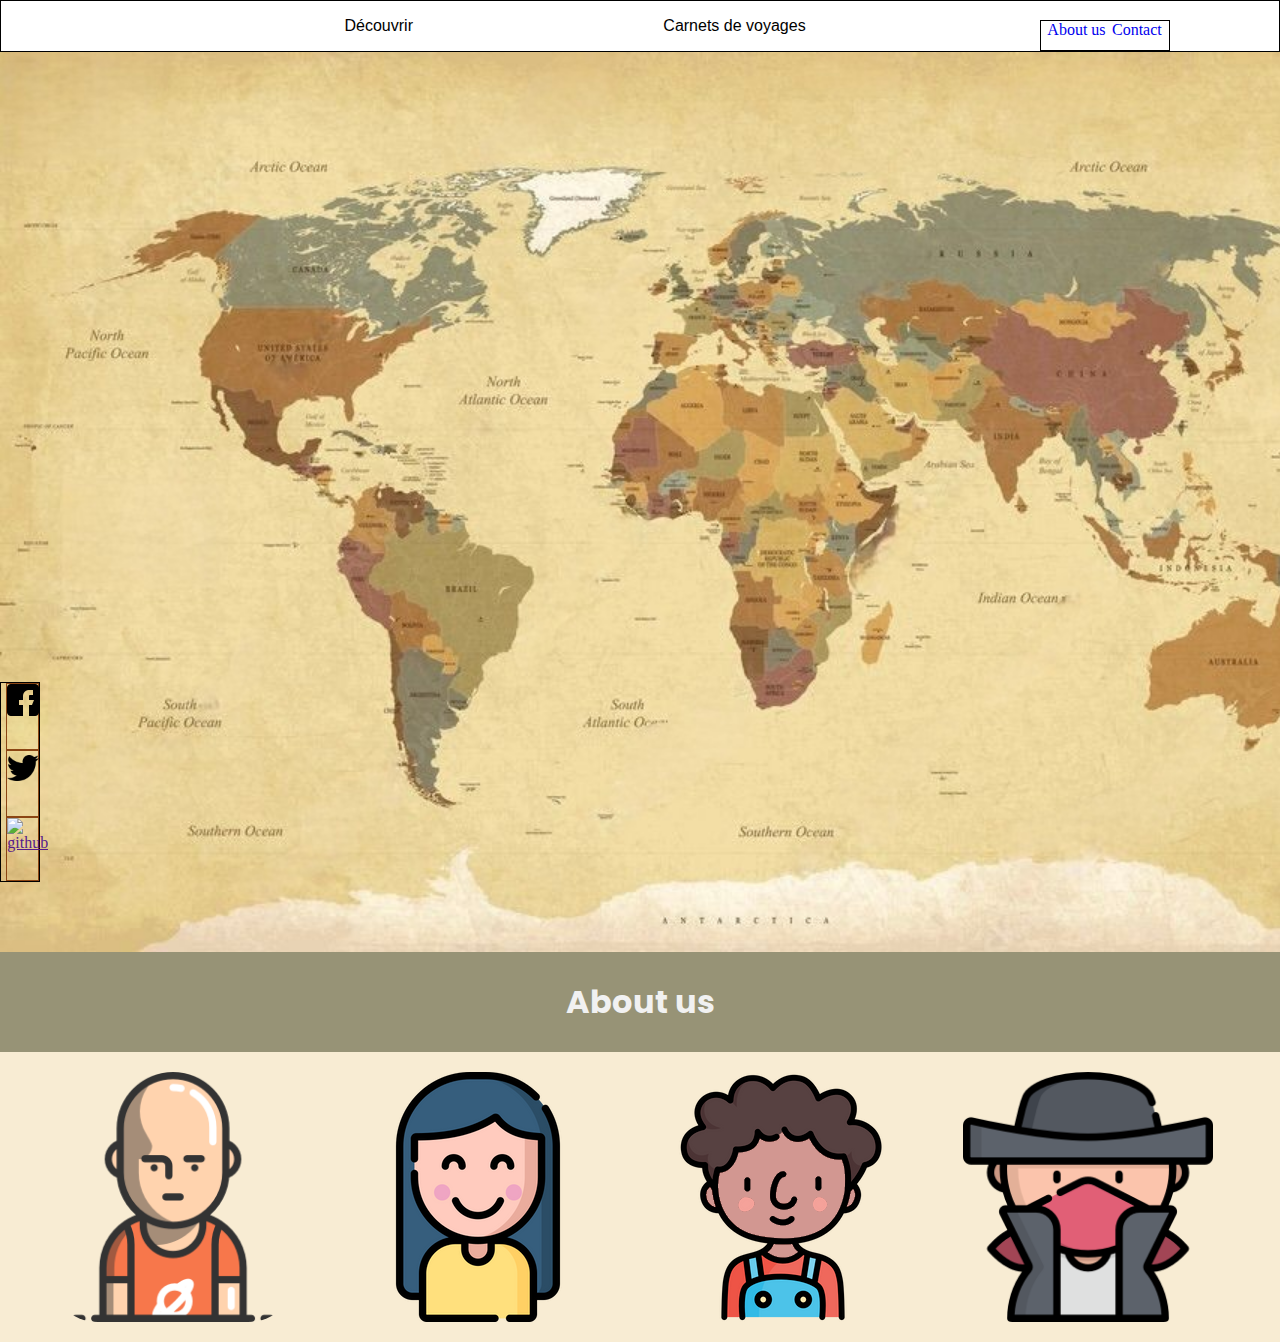
==== index.html @ 688f8a5d "first_commit_creation_allemagne.html/.css" ====
<!DOCTYPE html>

<html lang="fr">
  <head>
    <meta charset="UTF-8" />
    <meta http-equiv="X-UA-Compatible" content="IE=edge" />
    <meta name="viewport" content="width=device-width, initial-scale=1.0" />
    <!-- *****************:link-css**************** -->
    <link rel="stylesheet" href="voyages.css" />
    <!-- *****************:titre-page******************* -->
    <title>Itinérances</title>
  </head>

  <body>

    <header>

      <!-- img liens vers accueil ajouter -->


      <a href="index.html"><img src="./img/unnamed.png" alt="" width="50px" height="auto"/></a>

      <!-- premier menu déroulant ( découvir) -->


      <nav class="dropdown">

            <button class="dropbtn">Découvrir</button>
            
            <div class="dropdown-content">
            <a href="#">Afrique</a>
            <a href="#">Amérique</a>
            <a href="#">Asie</a>
            <a href="#">Europe</a>

            </div>
      </nav>

      <!-- second menu déroulant (Carnet de voyage) -->
      <nav class="dropdown_name">
        <button class="dropbtn_name">Carnets de voyages</button>
        <div class="dropdown-content_name">
          <a href="#">Amine</a>
          <a href="#">Anaïs</a>
          <a href="#">Medhi</a>
          <a href="#">Sylvain</a>
        </div>
      </nav>

      <div class="alone_links">
        <a href="#">About us</a>
        <a href="#">Contact</a>
      </div>
    </header>
    <!-- ***********hero-container*********** -->

    <section class="hero-container">
      <div class="social-container">
        <a href=""><img src="img/facebook.png" alt="facebook" /> </a>
        <a href=""><img src="img/twitter.png" alt="instagram" /> </a>
        <a href=""><img src="img/github.png" alt="github" /> </a>
      </div>
    </section>

   
<div class="aboutus_banner">
    <h1>About us</h1>
</div>

<div class="cards_container">

    <div class="flip_card">
        <div class="flip_card_inner">
            <div class="flip_card_front">
                <img src="/img/mehdi.png" alt="Avatar de Mehdi Romdhani" style="width: 250px;height: 250px;">
            </div>
            <div class="flip_card_back">
                <h3>Mehdi</h3>
                <p>Je suis le formidable Mehdi !</p>
                <a href="allemagne.html">Mon carnet de voyage</a>
            </div>
        </div>
    </div>

        <div class="flip_card">
        <div class="flip_card_inner">
            <div class="flip_card_front">
                <img src="/img/anais.png" alt="Avatar de Anaïs Labit" style="width: 250px;height: 250px;">
            </div>
            <div class="flip_card_back">
                <h3>Anaïs</h3>
                <p>Je suis la formidable Anaïs !</p>
                <a href="cambodge.html">Mon carnet de voyage</a>
            </div>
        </div>
    </div>

    <div class="flip_card">
        <div class="flip_card_inner">
            <div class="flip_card_front">
                <img src="/img/amine.png" alt="Avatar de Mohamed-El-Amine Necib" style="width: 250px;height: 250px;">
            </div>
            <div class="flip_card_back">
                <h3>Mohamed el-Amine</h3>
                <p>Je suis le formidable Mohamed el-Amine Necib !</p>
                <a href="algerie.html">Mon carnet de voyage</a>
            </div>
        </div>
    </div>

    <div class="flip_card">
        <div class="flip_card_inner">
            <div class="flip_card_front">
                <img src="/img/sylvain.png" alt="Avatar de Sylvain Mihut" style="width: 250px;height: 250px;">
            </div>
            <div class="flip_card_back">
                <h3>Sylvain</h3>
                <p>Je suis le formidable Sylvain Mihut !</p>
                <a href="mexique.html">Mon carnet de voyage</a>
            </div>
        </div>
    </div>


    </div>

        
        </div>
      </div>
    </div>
  </body>
</html>
---- voyages.css ----
/* <==== Import du font à partir de google ====> */

@import url("https://fonts.googleapis.com/css2?family=Poppins:ital,wght@0,100;0,200;0,300;0,400;0,500;0,600;0,700;0,800;0,900;1,100;1,200;1,300;1,400;1,500;1,600;1,700;1,800;1,900&display=swap");

/* <===== Déclarations des variables dans le ROOT ======> */

:root {

  margin: 0;
  padding: 0;
  box-sizing: border-box;

  --font: "Poppins", sans-serif;
  --text-color: #574f57;
  --text-hover: #979376;
  --primary-color: #f8ecd3;

  /* Créer une classe avec la couleur et la taille d'espacement des lettres si besoin*/

  --desc-color: #a2a2a2;
}

body {
  margin: 0;
  padding: 0;
}

/* ////////////hero-container///////////// */

.hero-container {
  background-image: url("img/world_map.jpg");
  background-repeat: no-repeat;
  background-size: cover;

  display: flex;
  flex-direction: row;

  width: 100%;
  height: 100vh;
  position: relative;
}

/* /////////////Social-container////////////: */

.social-container {
  border: 1px solid black;

  display: flex;
  flex-direction: column;
  justify-content: flex-end;
  position: absolute;
  width: 3%;
  top: 70%;
}

.social-container a {
  border: 1px solid saddlebrown;
  padding-bottom: 75%;
  
  margin-left: 14%;
 

} 

.social-container a{ 
    
    border: 1px solid saddlebrown;
    padding-bottom: 75%;
    margin-left: 14%;
    

}

.social-container img {
  width: 32px;
  height: 32px;
}

.dropbtn,
.dropbtn_name {
  background-color: white;
  color: black;
  padding: 16px;
  font-size: 16px;
  border: none;
}

.dropdown,
.dropdown_name {
  position: relative;
  display: inline-block;
}

.dropdown-content,
.dropdown-content_name {
  display: none;
  position: absolute;
  background-color: #f1f1f1;
  min-width: 160px;
  box-shadow: 0px 8px 16px 0px rgba(251, 251, 251, 0.2);
  z-index: 1;
}

.dropdown-content a,
.dropdown-content_name a {
  color: #6e6e6e;
  padding: 12px 16px;
  text-decoration: none;
  display: block;
}

.dropdown-content,
.dropdown-content_name a:hover {
  background-color: #ddd;
}

.dropdown:hover .dropdown-content,
.dropdown_name:hover .dropdown-content_name {
  display: block;
}

.dropdown:hover .dropbtn,
.dropdown_name:hover .dropbtn_name {
  background-color: #6e6e6e;
}

header {
  display: flex;
  justify-content: space-around;
  border: 1px solid black;
}

.alone_links {
  margin-top: 1.5%;
  text-decoration: none;
  font-size: 16px;
  display: flex;
  flex-direction: row;
  border: 1px solid black;
  width: 10%;
}

.alone_links a {
  text-decoration: none;
  padding-left: 5%;
}

header img {
  margin-top: 1%;
}

/* /////////////About_us///////////: */

/*  définir les proporités du container .flip_card */
.flip_card {
  background-color: transparent;
  width: 250px;
  height: 250px;
  perspective: 1000px;
}

/* containeur de l'avant et l'arrière de la card */
.flip_card_inner {
  position: relative;
  width: 100%;
  height: 100%;
  text-align: center;
  transition: transform 0.8s;
  transform-style: preserve-3d;
}

/* tourner à 180° sur soi même quand hover sur lee container .flip_card */
.flip_card:hover .flip_card_inner {
  transform: rotateY(180deg);
}

/* placer l'avant et l'arrière de la card */
.flip_card_front,
.flip_card_back {
  position: absolute;
  width: 100%;
  height: 100%;
  backface-visibility: hidden;
  border-radius: 50px;
}

/* définir les propriétés du back de la card */
.flip_card_back {
  background-color: white;
  color: var(--text-color);
  transform: rotateY(180deg);
}

/* positionner les cartes côte à côte */
.cards_container {
  display: flex;
  flex-direction: row;
  justify-content: space-around;
  padding: 20px;
  padding-right: 40px;
  background-color: var(--primary-color);
  font-family: var(--font);
}

.cards_container a{
  text-decoration: none;
  color: var(--text-hover);
}


.flip_card_front img{
    border-radius: 50px;
}

.aboutus_banner {
  background-color: var(--text-hover);
  display: flex;
  justify-content: center;
  align-items: center;
  height: 100px;
  color: #f1f1f1;
  font-family: var(--font);

}
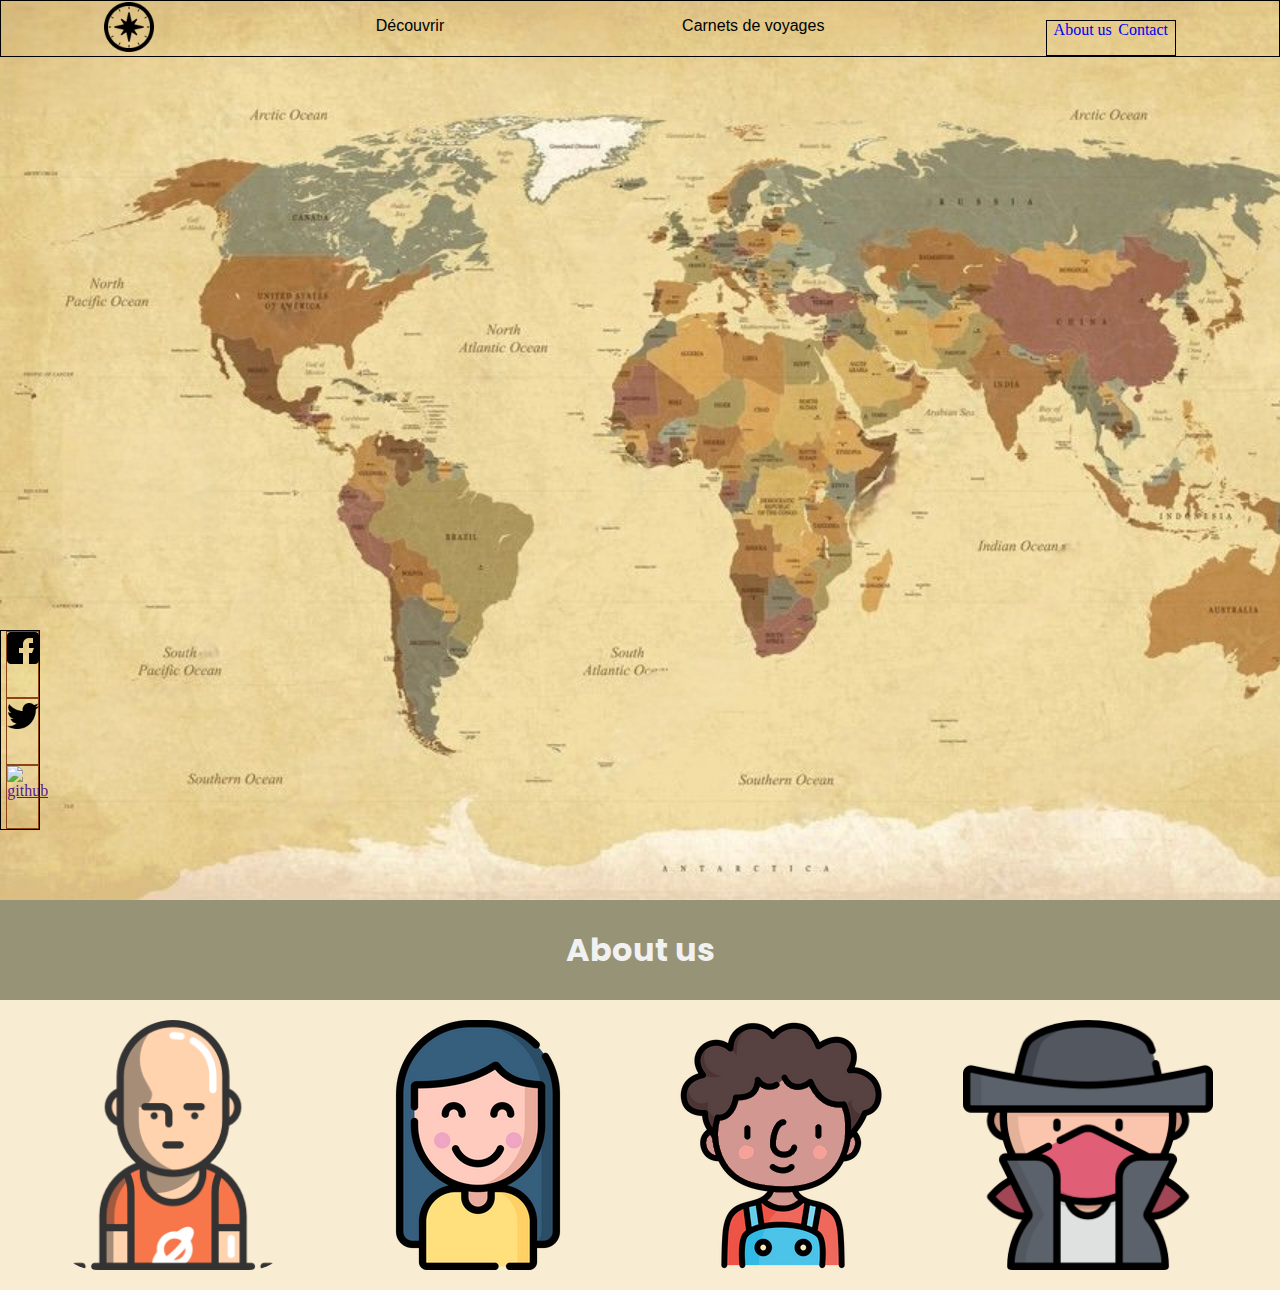
==== commit 493a8349: "first_commit_allemagne.html/.css" ====
--- a/index.html
+++ b/index.html
@@ -12,50 +12,44 @@
   </head>
 
   <body>
+      <!-- ***********hero-container*********** -->
+      
+      <section class="hero-container">
+          <header>
+            
+            <!-- img liens vers accueil ajouter -->
+            <a href="index.html"
+              ><img src="./img/boussole-rose-des-vents.png" alt="" width="50px" height="auto"
+            /></a>
+        
+            <!-- premier menu déroulant ( découvir) -->
+            <nav class="dropdown">
+              <button class="dropbtn">Découvrir</button>
+              <div class="dropdown-content">
+                <a href="#">Afrique</a>
+                <a href="#">Amérique</a>
+                <a href="#">Asie</a>
+                <a href="#">Europe</a>
+              </div>
+            </nav>
+            <!-- second menu déroulant (Carnet de voyage) -->
+            <nav class="dropdown_name">
+              <button class="dropbtn_name">Carnets de voyages</button>
+              <div class="dropdown-content_name">
+                <a href="#">Amine</a>
+                <a href="#">Anaïs</a>
+                <a href="#">Medhi</a>
+                <a href="#">Sylvain</a>
+              </div>
+            </nav>
+        
+            <div class="alone_links">
+              <a href="#">About us</a>
+              <a href="#">Contact</a>
+            </div>
+          </header>
 
-    <header>
-
-      <!-- img liens vers accueil ajouter -->
-
-
-      <a href="index.html"><img src="./img/unnamed.png" alt="" width="50px" height="auto"/></a>
-
-      <!-- premier menu déroulant ( découvir) -->
-
-
-      <nav class="dropdown">
-
-            <button class="dropbtn">Découvrir</button>
-            
-            <div class="dropdown-content">
-            <a href="#">Afrique</a>
-            <a href="#">Amérique</a>
-            <a href="#">Asie</a>
-            <a href="#">Europe</a>
-
-            </div>
-      </nav>
-
-      <!-- second menu déroulant (Carnet de voyage) -->
-      <nav class="dropdown_name">
-        <button class="dropbtn_name">Carnets de voyages</button>
-        <div class="dropdown-content_name">
-          <a href="#">Amine</a>
-          <a href="#">Anaïs</a>
-          <a href="#">Medhi</a>
-          <a href="#">Sylvain</a>
-        </div>
-      </nav>
-
-      <div class="alone_links">
-        <a href="#">About us</a>
-        <a href="#">Contact</a>
-      </div>
-    </header>
-    <!-- ***********hero-container*********** -->
-
-    <section class="hero-container">
-      <div class="social-container">
+          <div class="social-container">
         <a href=""><img src="img/facebook.png" alt="facebook" /> </a>
         <a href=""><img src="img/twitter.png" alt="instagram" /> </a>
         <a href=""><img src="img/github.png" alt="github" /> </a>
--- a/voyages.css
+++ b/voyages.css
@@ -8,8 +8,6 @@
 
   margin: 0;
   padding: 0;
-  box-sizing: border-box;
-
   --font: "Poppins", sans-serif;
   --text-color: #574f57;
   --text-hover: #979376;
@@ -32,8 +30,8 @@
   background-repeat: no-repeat;
   background-size: cover;
 
-  display: flex;
-  flex-direction: row;
+  /* display: flex;
+  flex-direction: row; */
 
   width: 100%;
   height: 100vh;
@@ -56,19 +54,10 @@
 .social-container a {
   border: 1px solid saddlebrown;
   padding-bottom: 75%;
-  
+  /* padding-top: 50%; */
+  /* padding-left: 50%; */
   margin-left: 14%;
- 
-
-} 
-
-.social-container a{ 
-    
-    border: 1px solid saddlebrown;
-    padding-bottom: 75%;
-    margin-left: 14%;
-    
-
+  /* top:40%; */
 }
 
 .social-container img {
@@ -78,7 +67,7 @@
 
 .dropbtn,
 .dropbtn_name {
-  background-color: white;
+  background-color: rgba(255, 255, 255, 0);
   color: black;
   padding: 16px;
   font-size: 16px;
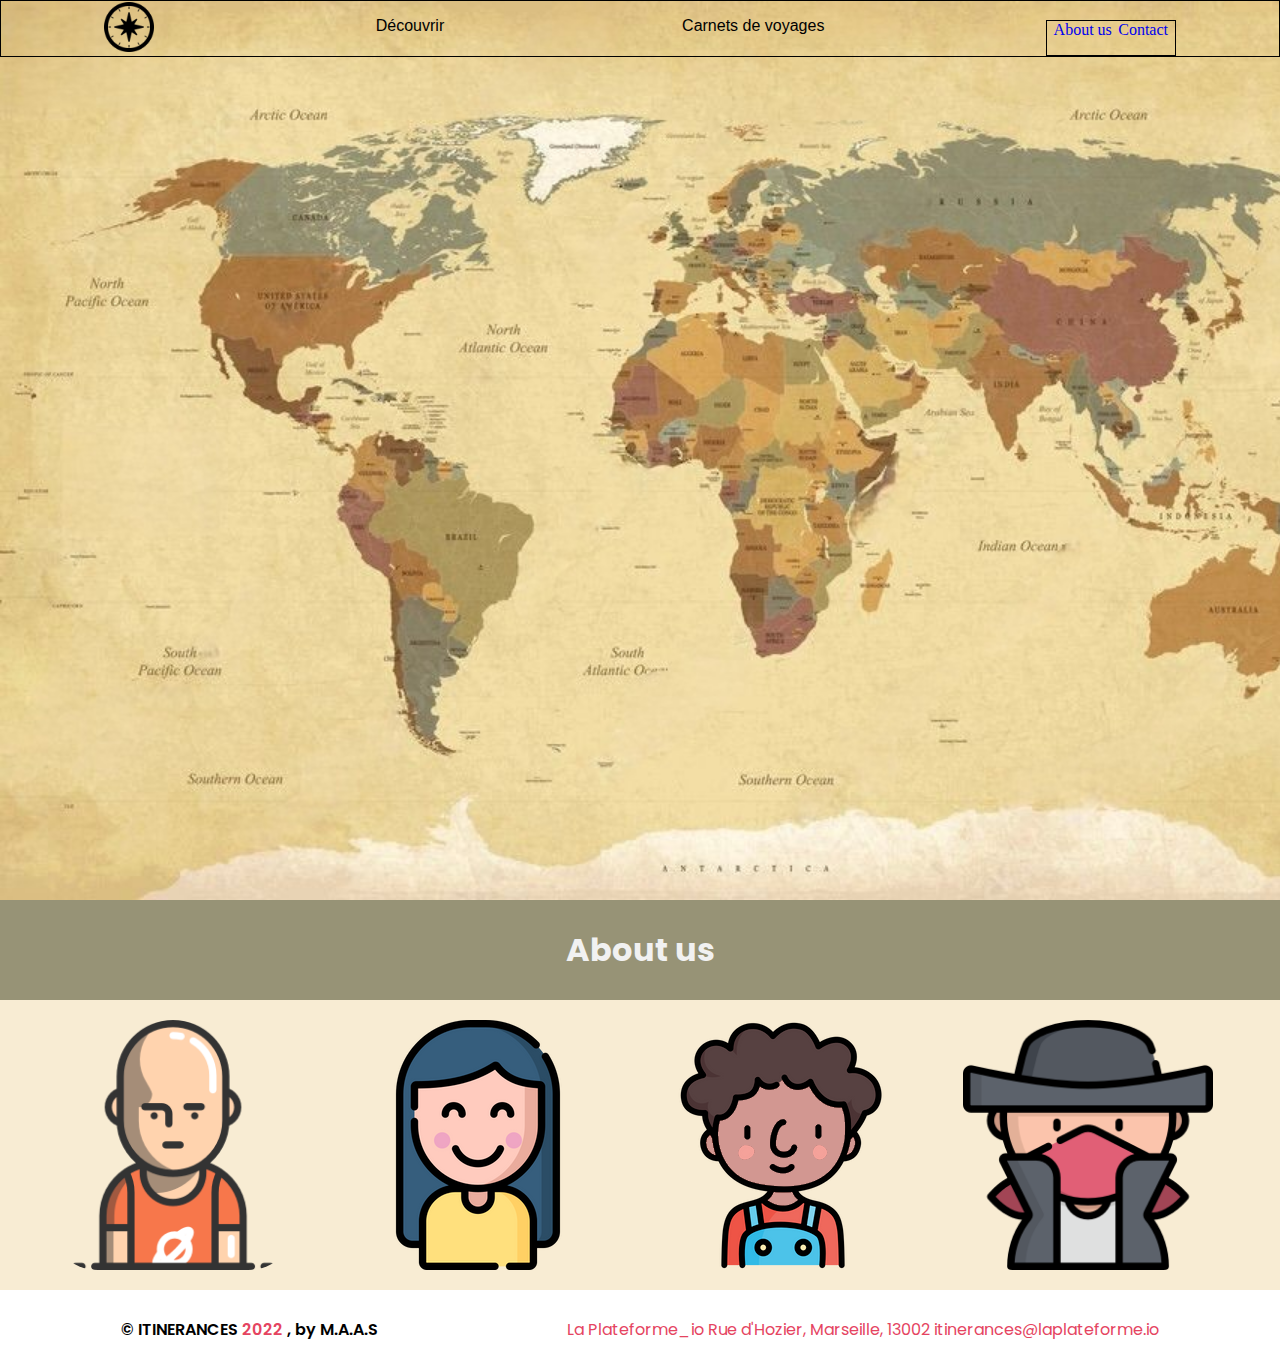
==== commit 2f7c2cf8: "mise en lien des différentes pages entre elles + ajout des social medias" ====
--- a/index.html
+++ b/index.html
@@ -26,39 +26,34 @@
             <nav class="dropdown">
               <button class="dropbtn">Découvrir</button>
               <div class="dropdown-content">
-                <a href="#">Afrique</a>
-                <a href="#">Amérique</a>
-                <a href="#">Asie</a>
-                <a href="#">Europe</a>
+                <a href="/algerie.html">Afrique</a>
+                <a href="/mexique.html">Amérique</a>
+                <a href="/cambodge.html">Asie</a>
+                <a href="/allemagne.html">Europe</a>
               </div>
             </nav>
             <!-- second menu déroulant (Carnet de voyage) -->
             <nav class="dropdown_name">
               <button class="dropbtn_name">Carnets de voyages</button>
               <div class="dropdown-content_name">
-                <a href="#">Amine</a>
-                <a href="#">Anaïs</a>
-                <a href="#">Medhi</a>
-                <a href="#">Sylvain</a>
+                <a href="/algerie.html">Amine</a>
+                <a href="/cambodge.html">Anaïs</a>
+                <a href="/allemagne.html">Medhi</a>
+                <a href="/mexique.html">Sylvain</a>
               </div>
             </nav>
         
             <div class="alone_links">
-              <a href="#">About us</a>
-              <a href="#">Contact</a>
+              <a href="index.html#aboutus">About us</a>
+              <a href="/contact.html">Contact</a>
             </div>
           </header>
 
-          <div class="social-container">
-        <a href=""><img src="img/facebook.png" alt="facebook" /> </a>
-        <a href=""><img src="img/twitter.png" alt="instagram" /> </a>
-        <a href=""><img src="img/github.png" alt="github" /> </a>
-      </div>
     </section>
 
    
 <div class="aboutus_banner">
-    <h1>About us</h1>
+    <h1 id="aboutus">About us</h1>
 </div>
 
 <div class="cards_container">
@@ -71,7 +66,7 @@
             <div class="flip_card_back">
                 <h3>Mehdi</h3>
                 <p>Je suis le formidable Mehdi !</p>
-                <a href="allemagne.html">Mon carnet de voyage</a>
+                <a href="/allemagne.html">Mon carnet de voyage</a>
             </div>
         </div>
     </div>
@@ -84,7 +79,7 @@
             <div class="flip_card_back">
                 <h3>Anaïs</h3>
                 <p>Je suis la formidable Anaïs !</p>
-                <a href="cambodge.html">Mon carnet de voyage</a>
+                <a href="/cambodge.html">Mon carnet de voyage</a>
             </div>
         </div>
     </div>
@@ -97,7 +92,7 @@
             <div class="flip_card_back">
                 <h3>Mohamed el-Amine</h3>
                 <p>Je suis le formidable Mohamed el-Amine Necib !</p>
-                <a href="algerie.html">Mon carnet de voyage</a>
+                <a href="/algerie.html">Mon carnet de voyage</a>
             </div>
         </div>
     </div>
@@ -110,17 +105,33 @@
             <div class="flip_card_back">
                 <h3>Sylvain</h3>
                 <p>Je suis le formidable Sylvain Mihut !</p>
-                <a href="mexique.html">Mon carnet de voyage</a>
+                <a href="/mexique.html">Mon carnet de voyage</a>
             </div>
         </div>
     </div>
+    </div>
 
-
-    </div>
+    
 
         
         </div>
       </div>
     </div>
+
+        <footer>
+      <div>
+        <p>
+          &copy; ITINERANCES
+          <span class="year">2022</span>
+          , by M.A.A.S
+        </p>
+      </div>
+      <div>
+        <span>La Plateforme_io</span>
+        <span>Rue d'Hozier, Marseille, 13002</span>
+        <span>itinerances@laplateforme.io</span>
+      </div>
+    </footer>
+    </div>
   </body>
 </html>
--- a/voyages.css
+++ b/voyages.css
@@ -5,7 +5,6 @@
 /* <===== Déclarations des variables dans le ROOT ======> */
 
 :root {
-
   margin: 0;
   padding: 0;
   --font: "Poppins", sans-serif;
@@ -17,6 +16,8 @@
 
   --desc-color: #a2a2a2;
 }
+
+/* <======= PAGE ACCUEIL ======> */
 
 body {
   margin: 0;
@@ -191,14 +192,13 @@
   font-family: var(--font);
 }
 
-.cards_container a{
+.cards_container a {
   text-decoration: none;
   color: var(--text-hover);
 }
 
-
-.flip_card_front img{
-    border-radius: 50px;
+.flip_card_front img {
+  border-radius: 50px;
 }
 
 .aboutus_banner {
@@ -209,5 +209,96 @@
   height: 100px;
   color: #f1f1f1;
   font-family: var(--font);
-
-}
+}
+
+/* <======= PAGE CONTACT ======> */
+
+.form_container {
+  display: flex;
+  justify-content: center;
+  padding: 30px;
+  width: 100vw;
+  height: 100%;
+  background-image: url(img/world_map.jpg)
+}
+
+.form {
+  border-radius: 10px;
+  background-color: var(--primary-color);
+  padding: 20px;
+  display: flex;
+  flex-wrap: wrap;
+  justify-content: flex-end;
+  align-items: center;
+  max-width: 60%;
+  opacity: 0.9;
+}
+.form_container .form .subject {
+  background-color: red;
+}
+
+input[type="text"],
+select,
+textarea {
+  background-color: white;
+  font-family: var(--font);
+  font-size: 15px;
+  color: var(--text-color);
+  width: 100%;
+  padding: 12px;
+  outline: none;
+  border: var(--text-color);
+  border-radius: 5px;
+  box-sizing: border-box;
+  margin-top: 5px;
+  margin-bottom: 15px;
+  resize: vertical;
+}
+
+input[type="submit"] {
+  background-color: var(--text-color);
+  box-shadow: 0 0 10px var(--primary-color);
+  color: white;
+  font-size: 15px;
+  padding: 12px 30px;
+  border-radius: 5px;
+  outline: none;
+  border: #e1dcc6;
+  cursor: pointer;
+}
+
+input[type="submit"]:hover {
+  background-color: var(--text-hover);
+}
+
+/* <===== FOOTER ======> */
+
+
+footer {
+  font-family: var(--font);
+  padding: 1.7em;
+  display: flex;
+  justify-content: space-around;
+
+  align-items: center;
+}
+
+footer p {
+  font-weight: 600;
+  margin: 0;
+}
+
+footer span {
+  color: #e54461;
+}
+
+footer > div:nth-child(3) a {
+  font-size: 1.2em;
+  margin: 0 0.5em;
+}
+
+hr {
+  width: 90%;
+  border: 1px #eee solid;
+}
+
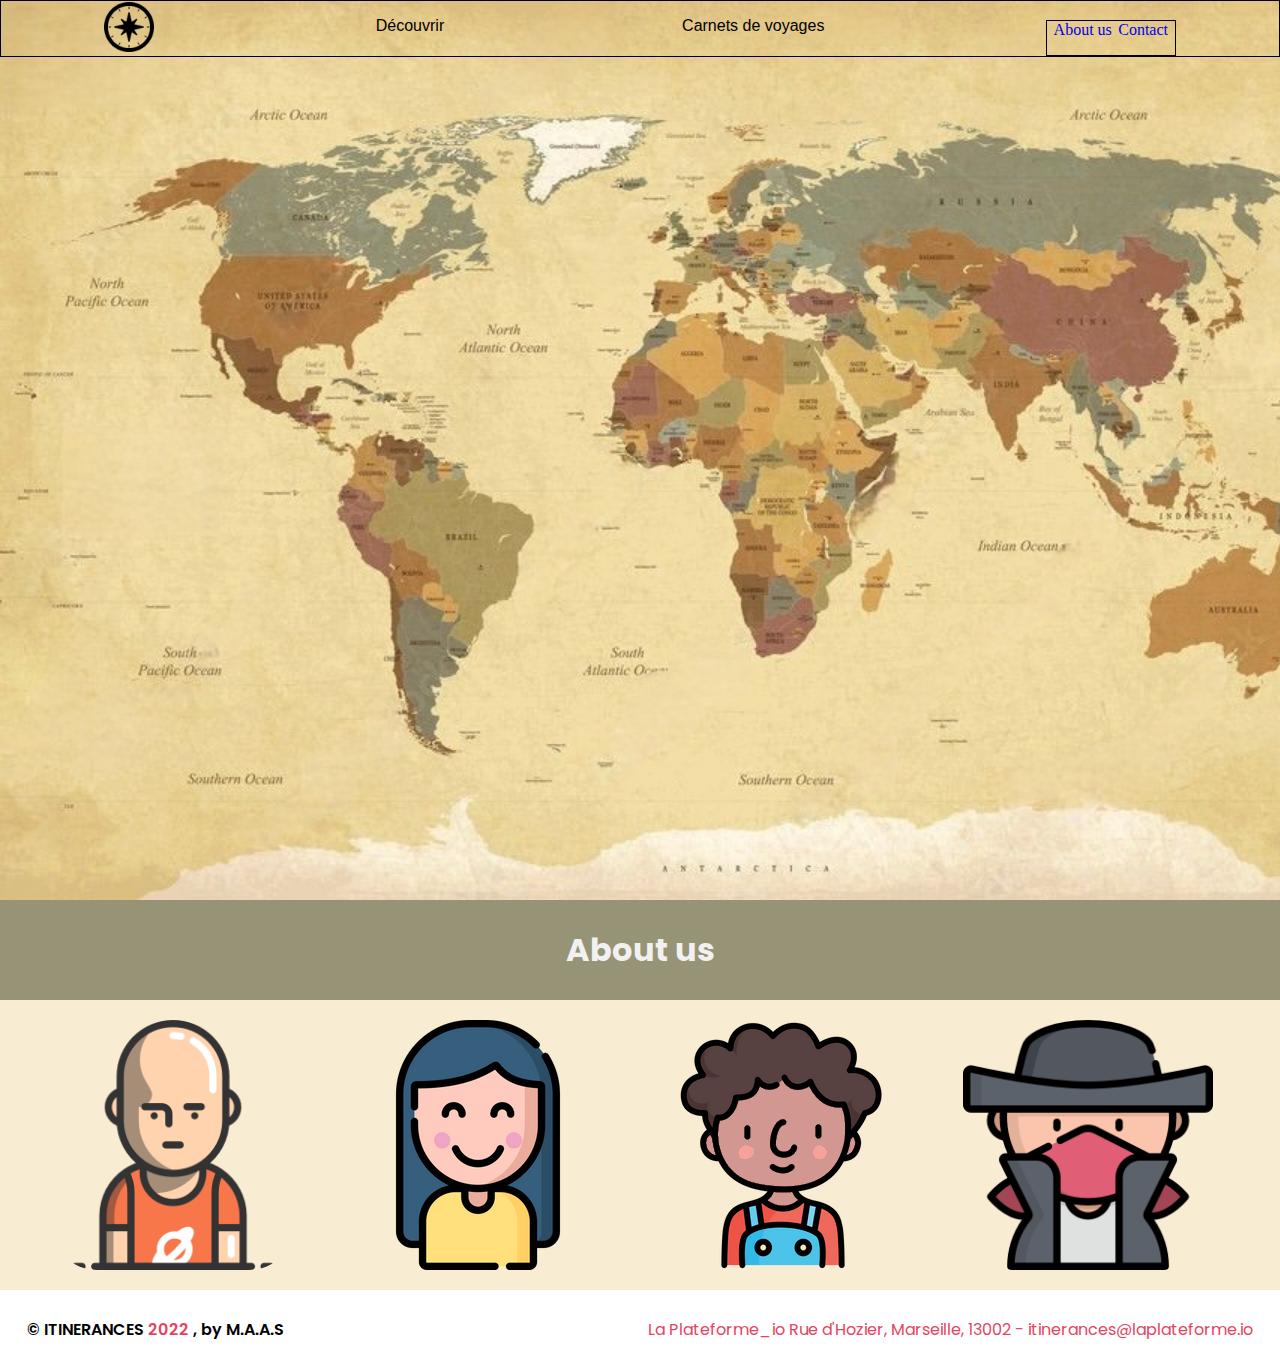
==== commit 55a23766: "ajustement de la taille de la photo contact, ajout du texte carte anais, space beteween dans le foot" ====
--- a/index.html
+++ b/index.html
@@ -78,7 +78,7 @@
             </div>
             <div class="flip_card_back">
                 <h3>Anaïs</h3>
-                <p>Je suis la formidable Anaïs !</p>
+                <p>Mes parents m'ont transmis le virus ! Backpackeuse solo depuis plus de 10 ans, j'adore découvrir le monde hors des sentiers battus. </p>
                 <a href="/cambodge.html">Mon carnet de voyage</a>
             </div>
         </div>
@@ -90,8 +90,8 @@
                 <img src="/img/amine.png" alt="Avatar de Mohamed-El-Amine Necib" style="width: 250px;height: 250px;">
             </div>
             <div class="flip_card_back">
-                <h3>Mohamed el-Amine</h3>
-                <p>Je suis le formidable Mohamed el-Amine Necib !</p>
+                <h3>Amine</h3>
+                <p>Je suis le formidable Amine !</p>
                 <a href="/algerie.html">Mon carnet de voyage</a>
             </div>
         </div>
@@ -104,7 +104,7 @@
             </div>
             <div class="flip_card_back">
                 <h3>Sylvain</h3>
-                <p>Je suis le formidable Sylvain Mihut !</p>
+                <p>Je suis le formidable Sylvain !</p>
                 <a href="/mexique.html">Mon carnet de voyage</a>
             </div>
         </div>
@@ -128,7 +128,7 @@
       </div>
       <div>
         <span>La Plateforme_io</span>
-        <span>Rue d'Hozier, Marseille, 13002</span>
+        <span>Rue d'Hozier, Marseille, 13002 -</span>
         <span>itinerances@laplateforme.io</span>
       </div>
     </footer>
--- a/voyages.css
+++ b/voyages.css
@@ -40,31 +40,6 @@
 }
 
 /* /////////////Social-container////////////: */
-
-.social-container {
-  border: 1px solid black;
-
-  display: flex;
-  flex-direction: column;
-  justify-content: flex-end;
-  position: absolute;
-  width: 3%;
-  top: 70%;
-}
-
-.social-container a {
-  border: 1px solid saddlebrown;
-  padding-bottom: 75%;
-  /* padding-top: 50%; */
-  /* padding-left: 50%; */
-  margin-left: 14%;
-  /* top:40%; */
-}
-
-.social-container img {
-  width: 32px;
-  height: 32px;
-}
 
 .dropbtn,
 .dropbtn_name {
@@ -179,6 +154,8 @@
   background-color: white;
   color: var(--text-color);
   transform: rotateY(180deg);
+  text-align: center;
+  padding: 5px;
 }
 
 /* positionner les cartes côte à côte */
@@ -217,9 +194,9 @@
   display: flex;
   justify-content: center;
   padding: 30px;
-  width: 100vw;
-  height: 100%;
-  background-image: url(img/world_map.jpg)
+  width: 96vw;
+  background-image: url(img/world_map.jpg);
+  background-size: contain;
 }
 
 .form {
@@ -232,9 +209,6 @@
   align-items: center;
   max-width: 60%;
   opacity: 0.9;
-}
-.form_container .form .subject {
-  background-color: red;
 }
 
 input[type="text"],
@@ -273,13 +247,11 @@
 
 /* <===== FOOTER ======> */
 
-
 footer {
   font-family: var(--font);
   padding: 1.7em;
   display: flex;
-  justify-content: space-around;
-
+  justify-content: space-between;
   align-items: center;
 }
 
@@ -295,10 +267,10 @@
 footer > div:nth-child(3) a {
   font-size: 1.2em;
   margin: 0 0.5em;
+  color: var(--text-hover);
 }
 
 hr {
   width: 90%;
   border: 1px #eee solid;
 }
-
